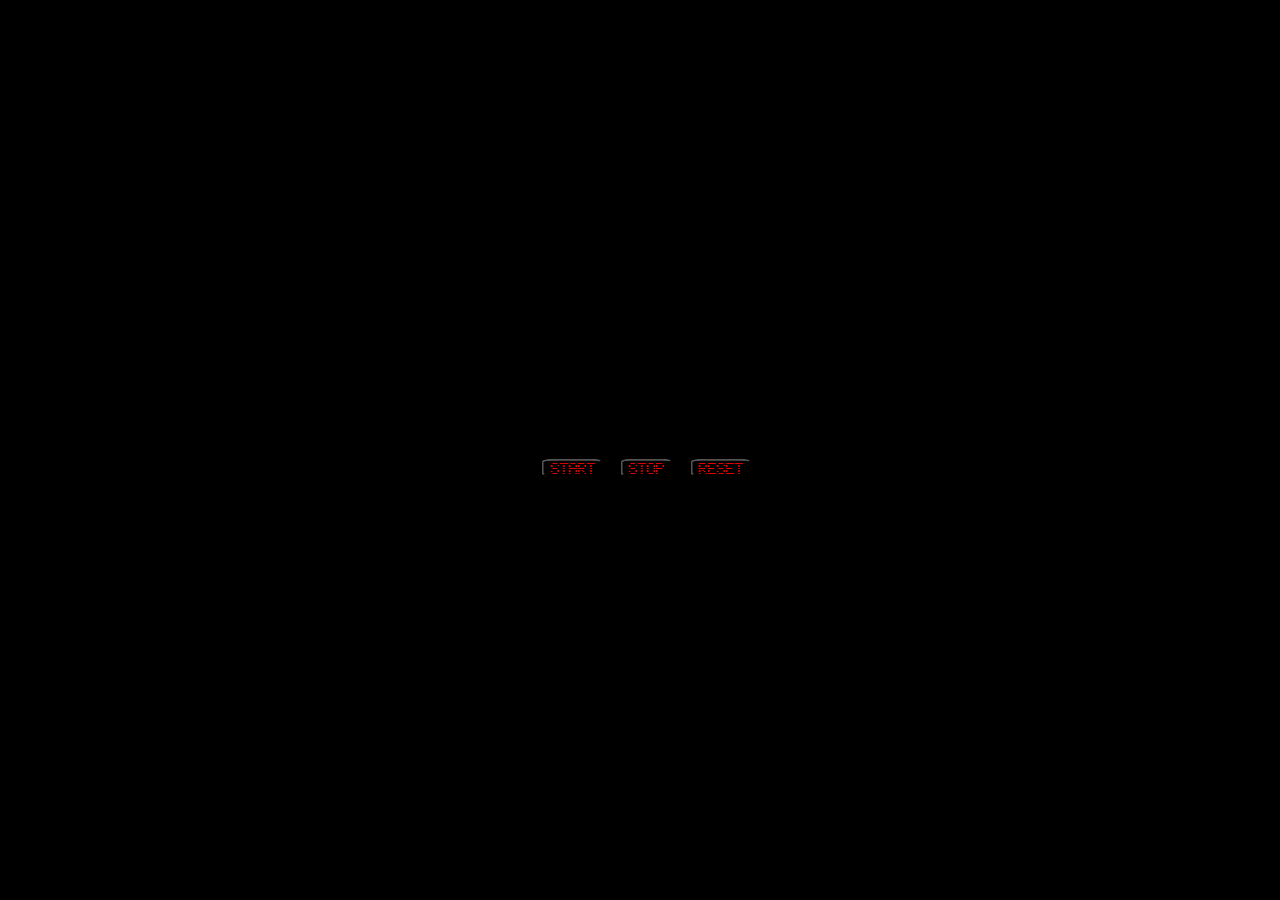
==== index.html @ 0aa0725f "first commit" ====
<!DOCTYPE html>
<html>
<head>
	<meta charset="utf-8">
	<title>STOPWATCH</title>
	<link rel="stylesheet" href="style.css">

</head>
<body>
	<div id = "stopwatch">
		<table>
			<tr id = "time">
				<td id = "hours"></td>
				<td id = "minutes"></td>
				<td id = "seconds"></td>
				<td id = "cSeconds"></td>
			</tr>
		</table>
			<div id = "buttons">
				<button id = "start"; class = "myButton"> START </button>
				<button id = "stop"; class = "myButton"> STOP </button>
				<button id = "reset"; class = "myButton"> RESET </button>
			</div>

		
	</div>
	<script type = "text/javascript" src = "stopwatch.js"></script>
	<script type = "text/javascript" src = "events.js"></script>
</body>
</html>
---- style.css ----
body {
    background-color: black;
    -webkit-backface-visibility: hidden;
	
}

@font-face {
    font-family: nysubway;
    src: url(assets/nysub.ttf);
}

#stopwatch{
	position: absolute;
  	top: 50%;
  	left: 50%;
  /* bring your own prefixes */
  	transform: translate(-50%, -50%);
  		
}


#time td{
	font-family: nysubway;
	color: red;
	padding: 0.1em;
	overflow: hidden;
	text-align: right;
	font-size: 12vw;
	min-width: 250px;
    
}
table{
	
	table-layout: fixed;
}


#buttons {
	font-family: nysubway;
	position: relative;
	text-align: center;

	 	
}

.myButton {
	font-family: nysubway;
	
	margin-left: 1vw;
	font-size: 1vw;
	color:red;
	background-color: black;
	border-radius: 20%;
	
}

.myButton:active {
	position:relative;
	top:1px;
}
.myButton:hover{
	background-color: gray;

}
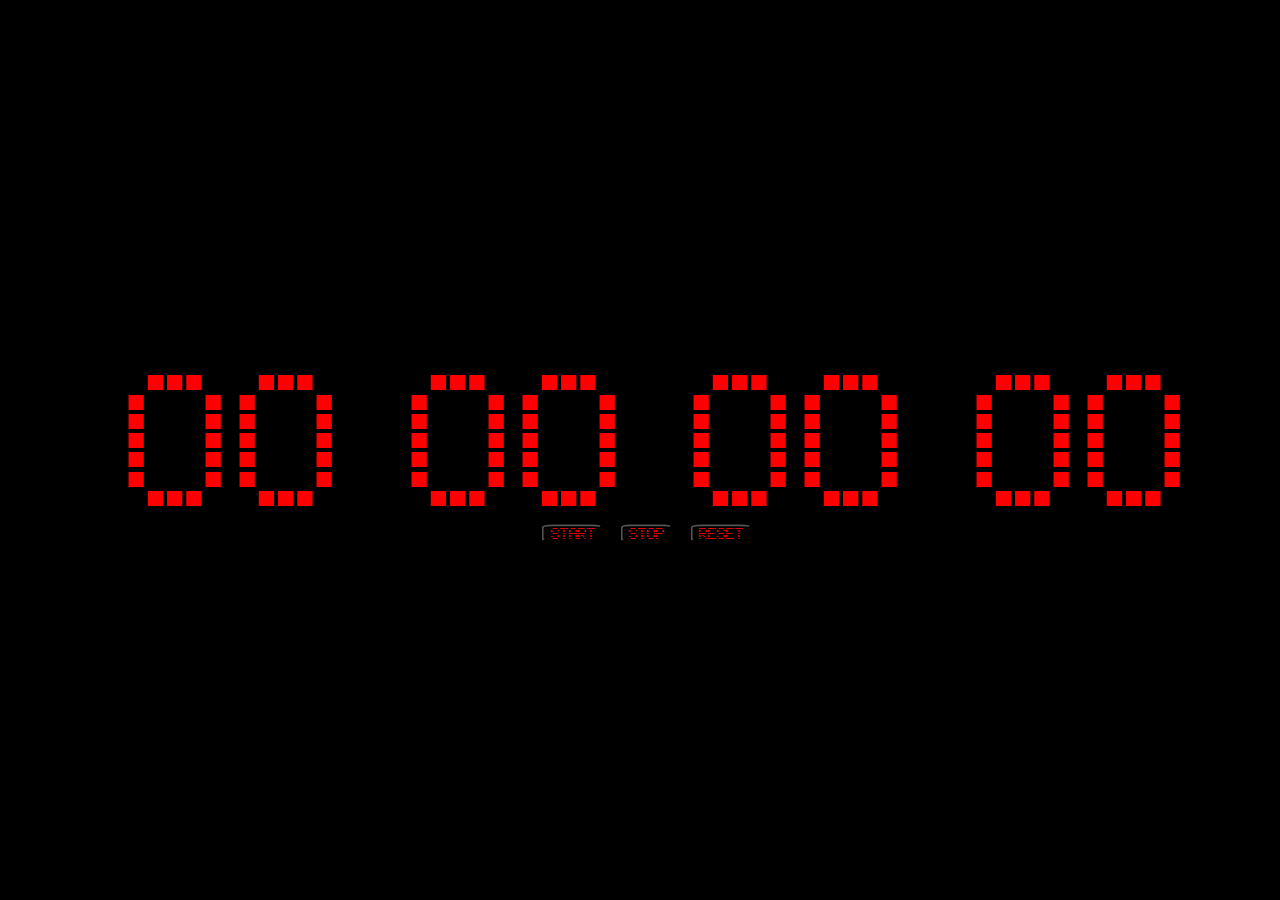
==== commit 1ee01b93: "bug in reference to js file" ====
--- a/index.html
+++ b/index.html
@@ -24,7 +24,7 @@
 
 		
 	</div>
-	<script type = "text/javascript" src = "stopwatch.js"></script>
+	<script type = "text/javascript" src = "stopWatch.js"></script>
 	<script type = "text/javascript" src = "events.js"></script>
 </body>
-</html>+</html>
